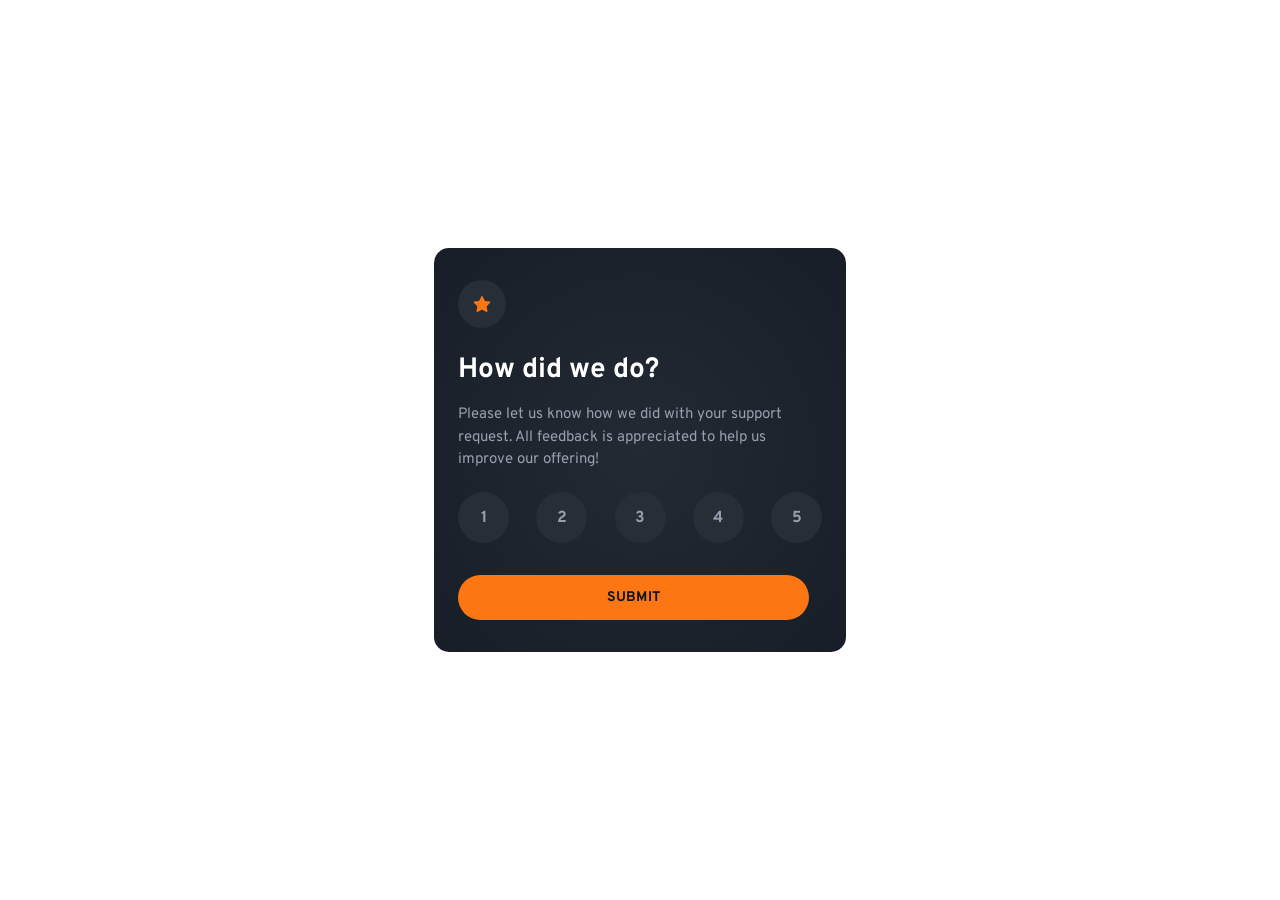
==== index.html @ b9ceed51 "first commit" ====
<!DOCTYPE html>
<html lang="en">

<head>
    <meta charset="UTF-8">
    <meta name="viewport" content="width=device-width, initial-scale=1.0">
    <link rel="stylesheet" href="stylesheets.css">
    <link rel="preconnect" href="https://fonts.googleapis.com">
    <link rel="preconnect" href="https://fonts.gstatic.com" crossorigin>
    <link href="https://fonts.googleapis.com/css2?family=Overpass:ital,wght@0,100..900;1,100..900&display=swap"
        rel="stylesheet">
    <title>Rating</title>
</head>

<body>
    <main>
        <div class="margin">
            <div class="favorited">
                <img src="image/Icon Container.svg" alt="">
            </div>
            <div>
                <h1>How did we do?</h1>
                <p>Please let us know how we did with your support request. All feedback is appreciated to help us improve
                    our offering!</p>
            </div>
            <div class="buttons">
                <button class="btn-numbers">1</button>
                <button class="btn-numbers">2</button>
                <button class="btn-numbers">3</button>
                <button class="btn-numbers">4</button>
                <button class="btn-numbers">5</button>
            </div>
            <div><button class="submit">SUBMIT</button></div>
        </div>
    </main>
    <script src="index.js"></script>
</body>

</html>
---- stylesheets.css ----
* {
  margin: 0;
  padding: 0;
  font-family: "Overpass", sans-serif;
  box-sizing: border-box;
}

body {
  display: flex;
  height: 100vh;
  justify-content: center;
  align-items: center;
}

main {
  border-radius: 15px;
  max-width: 327px;
  width: 100%;
  height: auto;
  background: radial-gradient(circle, #232a34 0%, #181e27 100%);
  padding: 24px;
}

img {
  display: flex;
  justify-content: center;
  margin-bottom: 24px;
}

h1 {
  color: #ffffff;
  font-size: 24px;
  font-weight: bold;
  margin-bottom: 16px;
  max-width: 351px;
}

p {
  color: #969fad;
  font-size: 14px;
  margin-bottom: 16px;
  line-height: 1.5;
  max-width: 351px;
  min-height: 72px;
}

.buttons {
  display: flex;
  justify-content: space-between;
}

.btn-numbers {
  color: #969fad;
  background-color: #262e38;
  font-size: 0.875rem;
  gap: 16px;
  font-weight: bold;
  width: 42px;
  height: 42px;
  padding: 16px 8px;
  border-radius: 21px;
  border: none;
  display: flex;
  align-items: center;
  justify-content: center;
  margin-bottom: 28.5px;
}

button:hover {
  background: #fc7614;
  color: #262e38;
}

button:active {
  background: white;
  color: #262e38;
}

.btn-numbers.active {
  background: white;
  color: #262e38;
}

.submit {
  background-color: #fc7614;
  color: #131518;
  font-size: 14px;
  font-weight: bold;
  letter-spacing: 1.87px;
  border-radius: 22.5px;
  border: none;
  width: 279px;
  height: 45px;
}

@media (min-width: 768px) {
  main {
    padding: 32px 24px;
    width: 100%;
    max-width: 412px;
    height: auto;
  }
  
  h1 {
    font-size: 28px;
  }
  
  .teste {
    
    margin: 2.5px 6.5px;
  }

  p {
    font-size: 15px;
  }

  .btn-numbers {
    font-size: 1rem;
    width: 51px;
    height: 51px;
    border-radius: 50%;
    margin-bottom: 32px;
  }

  .submit {
    width: 351px;
    letter-spacing: 0.17px;
  }

  .favorited img {
    width: 48px;
    height: 48px;
  }
}
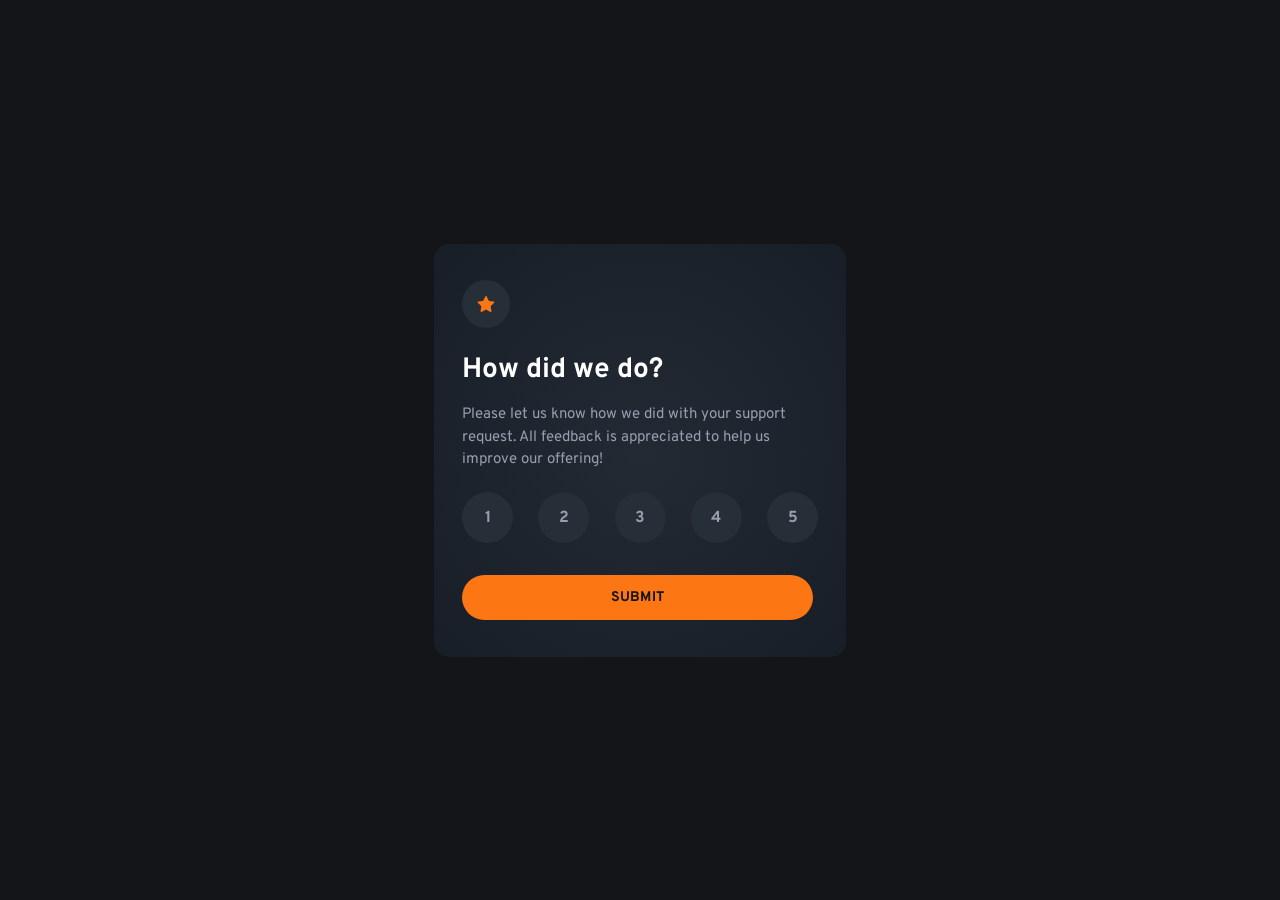
==== commit 0cc394c2: "31/05/2026" ====
--- a/index.html
+++ b/index.html
@@ -1,39 +1,56 @@
-<!DOCTYPE html>
+<!doctype html>
 <html lang="en">
 
 <head>
-    <meta charset="UTF-8">
-    <meta name="viewport" content="width=device-width, initial-scale=1.0">
-    <link rel="stylesheet" href="stylesheets.css">
-    <link rel="preconnect" href="https://fonts.googleapis.com">
-    <link rel="preconnect" href="https://fonts.gstatic.com" crossorigin>
-    <link href="https://fonts.googleapis.com/css2?family=Overpass:ital,wght@0,100..900;1,100..900&display=swap"
-        rel="stylesheet">
-    <title>Rating</title>
+  <meta charset="UTF-8" />
+  <meta name="viewport" content="width=device-width, initial-scale=1.0" />
+  <link rel="stylesheet" href="stylesheets.css" />
+  <link rel="preconnect" href="https://fonts.googleapis.com" />
+  <link rel="preconnect" href="https://fonts.gstatic.com" crossorigin />
+  <link href="https://fonts.googleapis.com/css2?family=Overpass:ital,wght@0,100..900;1,100..900&display=swap"
+    rel="stylesheet" />
+  <title>Rating</title>
 </head>
 
 <body>
-    <main>
-        <div class="margin">
-            <div class="favorited">
-                <img src="image/Icon Container.svg" alt="">
-            </div>
-            <div>
-                <h1>How did we do?</h1>
-                <p>Please let us know how we did with your support request. All feedback is appreciated to help us improve
-                    our offering!</p>
-            </div>
-            <div class="buttons">
-                <button class="btn-numbers">1</button>
-                <button class="btn-numbers">2</button>
-                <button class="btn-numbers">3</button>
-                <button class="btn-numbers">4</button>
-                <button class="btn-numbers">5</button>
-            </div>
-            <div><button class="submit">SUBMIT</button></div>
-        </div>
-    </main>
-    <script src="index.js"></script>
+  <main id="rating">
+    <div class="margin">
+      <div class="favorited">
+        <img src="image/Icon Container.svg" alt="" />
+      </div>
+      <div>
+        <h1>How did we do?</h1>
+        <p>
+          Please let us know how we did with your support request. All
+          feedback is appreciated to help us improve our offering!
+        </p>
+      </div>
+      <div class="buttons">
+        <button class="btn-numbers">1</button>
+        <button class="btn-numbers">2</button>
+        <button class="btn-numbers">3</button>
+        <button class="btn-numbers">4</button>
+        <button class="btn-numbers">5</button>
+      </div>
+      <div><button class="submit">SUBMIT</button></div>
+    </div>
+  </main>
+  <main class="hidden" id="thanks">
+    <div class="margin">
+      <div class="img">
+        <img src="image/Online payment_Two Color.svg" alt="" />
+      </div>
+      <div>
+        <h1 class="h1" id="displayer"></h1>
+        <h2>Thank you!</h2>
+        <p>
+          We appreciate you taking the time to give a rating. If you ever need
+          more support, don’t hesitate to get in touch!
+        </p>
+      </div>
+    </div>
+  </main>
+  <script src="index.js"></script>
 </body>
 
 </html>
--- a/stylesheets.css
+++ b/stylesheets.css
@@ -1,47 +1,90 @@
 * {
   margin: 0;
   padding: 0;
+  box-sizing: border-box;
   font-family: "Overpass", sans-serif;
-  box-sizing: border-box;
 }
 
 body {
-  display: flex;
+  background-color: #131518;
+  display: flex;
+  justify-content: center;
+  align-items: center;
   height: 100vh;
-  justify-content: center;
-  align-items: center;
-}
-
-main {
-  border-radius: 15px;
-  max-width: 327px;
+}
+
+#rating {
+  border-radius: 0.9375rem;
+  max-width: 20.4375rem;
   width: 100%;
   height: auto;
   background: radial-gradient(circle, #232a34 0%, #181e27 100%);
-  padding: 24px;
+  padding: 1.5rem;
+}
+
+#thanks {
+  border-radius: 0.9375rem;
+  max-width: 20.4375rem;
+  width: 100%;
+  height: 22.5rem;
+  background: radial-gradient(circle, #232a34 0%, #181e27 100%);
+  padding: 2rem 1.5rem;
+  text-align: center;
+}
+
+.hidden {
+  display: none;
 }
 
 img {
   display: flex;
   justify-content: center;
-  margin-bottom: 24px;
-}
-
-h1 {
+  margin-bottom: 1.5rem;
+}
+
+#rating h1 {
   color: #ffffff;
-  font-size: 24px;
-  font-weight: bold;
-  margin-bottom: 16px;
-  max-width: 351px;
-}
-
-p {
+  font-size: 1.5rem;
+  font-weight: bold;
+  margin-bottom: 1rem;
+  max-width: 21.9375rem;
+}
+
+#thanks h1 {
+  color: #fc7614;
+  font-size: 0.875rem;
+  font-weight: 400;
+  background-color: #262e38;
+  border-radius: 1.4063rem;
+  width: 10.5rem;
+  height: 2rem;
+  display: flex;
+  justify-content: center;
+  align-items: center;
+
+  margin: 0 auto 1.5rem auto;
+}
+
+h2 {
+  color: #ffffff;
+  font-size: 1.5rem;
+  margin-bottom: 1rem;
+  font-weight: bold;
+}
+
+#rating p {
   color: #969fad;
-  font-size: 14px;
-  margin-bottom: 16px;
+  font-size: 0.875rem;
+  margin-bottom: 1rem;
   line-height: 1.5;
-  max-width: 351px;
-  min-height: 72px;
+  max-width: 21.9375rem;
+  min-height: 4.5rem;
+}
+
+#thanks p {
+  color: #969fad;
+  font-size: 0.875rem;
+  line-height: 1.6;
 }
 
 .buttons {
@@ -53,17 +96,28 @@
   color: #969fad;
   background-color: #262e38;
   font-size: 0.875rem;
-  gap: 16px;
-  font-weight: bold;
-  width: 42px;
-  height: 42px;
-  padding: 16px 8px;
-  border-radius: 21px;
+  gap: 1rem;
+  font-weight: bold;
+  width: 2.625rem;
+  height: 2.625rem;
+  padding: 1rem 0.5rem;
+  border-radius: 1.3125rem;
   border: none;
   display: flex;
   align-items: center;
   justify-content: center;
-  margin-bottom: 28.5px;
+  margin-bottom: 1.7813rem;
+}
+
+.img {
+  display: flex;
+  justify-content: center;
+  margin-bottom: 1.5rem;
+}
+
+.active {
+  background-color: white;
+  color: #262e38;
 }
 
 button:hover {
@@ -84,51 +138,96 @@
 .submit {
   background-color: #fc7614;
   color: #131518;
-  font-size: 14px;
-  font-weight: bold;
-  letter-spacing: 1.87px;
-  border-radius: 22.5px;
+  font-size: 0.875rem;
+  font-weight: bold;
+  letter-spacing: 0.1169rem;
+  border-radius: 1.4063rem;
   border: none;
-  width: 279px;
-  height: 45px;
-}
-
-@media (min-width: 768px) {
-  main {
-    padding: 32px 24px;
+  width: 17.4375rem;
+  height: 2.8125rem;
+}
+
+@media (min-width: 48rem) {
+  #rating {
+    padding: 2rem 1.5rem;
     width: 100%;
-    max-width: 412px;
+    max-width: 25.75rem;
     height: auto;
   }
-  
-  h1 {
-    font-size: 28px;
-  }
-  
+
+  #rating h1 {
+    font-size: 1.75rem;
+  }
+
   .teste {
-    
-    margin: 2.5px 6.5px;
-  }
-
-  p {
-    font-size: 15px;
+    margin: 0.1563rem 0.4063rem;
+  }
+
+  #rating p {
+    font-size: 0.9375rem;
   }
 
   .btn-numbers {
     font-size: 1rem;
-    width: 51px;
-    height: 51px;
+    width: 3.1875rem;
+    height: 3.1875rem;
     border-radius: 50%;
-    margin-bottom: 32px;
+    margin-bottom: 2rem;
   }
 
   .submit {
-    width: 351px;
-    letter-spacing: 0.17px;
+    width: 21.9375rem;
+    letter-spacing: 0.0106rem;
   }
 
   .favorited img {
-    width: 48px;
-    height: 48px;
-  }
-}
+    width: 3rem;
+    height: 3rem;
+  }
+
+  .margin {
+    margin: 0.4063rem 0.4063rem;
+  }
+}
+
+@media (min-width: 48rem) {
+  #thanks {
+    padding: 2.5rem 2rem;
+    width: 100%;
+    max-width: 25.75rem;
+    height: auto;
+  }
+
+  .img {
+    margin-bottom: 2rem;
+  }
+
+  img {
+    width: 10.125rem;
+    height: 6.75rem;
+  }
+
+  .teste {
+    margin: 0.2813rem 0.25rem;
+  }
+
+  #thanks h1 {
+    width: 12.0625rem;
+    height: 2rem;
+    margin-bottom: 2rem;
+  }
+
+  h2 {
+    font-size: 1.75rem;
+  }
+
+  #thanks p {
+    font-size: 0.9375rem;
+    width: 21.25rem;
+    margin-bottom: 0.2813rem;
+  }
+
+  .margin {
+    margin: 0.2813rem 0.25rem;
+  }
+}
